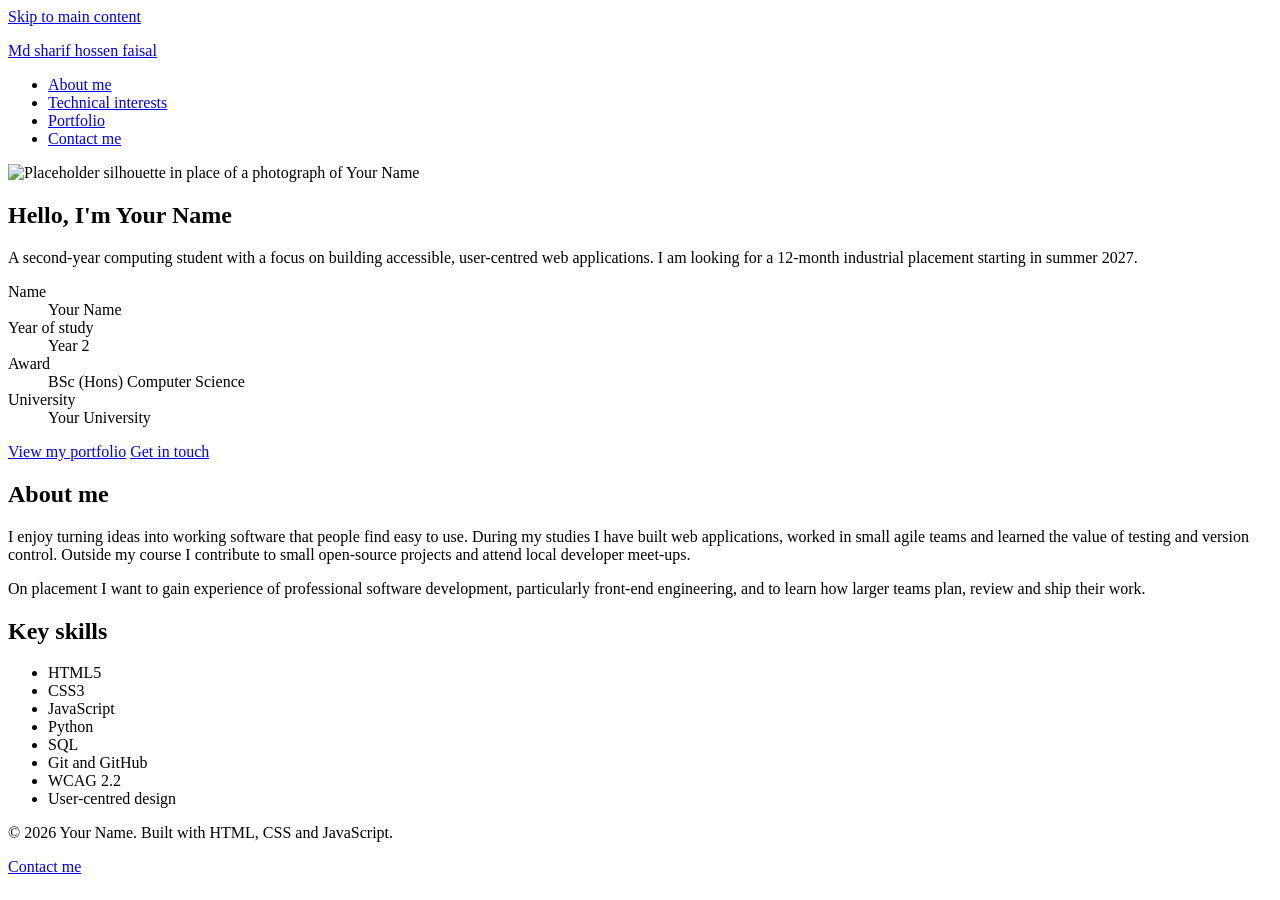
==== index.html @ 38b4d178 "Add files via upload" ====
<!DOCTYPE html>
<html lang="en-GB" class="no-js">
<head>
  <meta charset="UTF-8">
  <meta name="viewport" content="width=device-width, initial-scale=1">
  <title>About me | nd Sharif Hossen Faisal</title>
  <meta name="description" content="Md sharif hossen faisal, a Year 2 BSc (Hons) Computer Science student seeking a placement.">
  <link rel="stylesheet" href="css/style.css">
</head>
<body>
  <a class="skip-link" href="#main">Skip to main content</a>

  <header class="site-header">
    <div class="container">
      <p class="site-title"><a href="index.html">Md sharif hossen faisal</a></p>
      <nav class="site-nav" aria-label="Main">
        <ul>
          <li><a href="index.html" aria-current="page">About me</a></li>
          <li><a href="interests.html">Technical interests</a></li>
          <li><a href="portfolio.html">Portfolio</a></li>
          <li><a href="contact.html">Contact me</a></li>
        </ul>
      </nav>
    </div>
  </header>

  <main id="main" tabindex="-1">
    <div class="container">
      <section class="profile" aria-labelledby="page-title">
        <img src="images/profile-placeholder.svg" width="400" height="400"
             alt="Placeholder silhouette in place of a photograph of Your Name">

        <div>
          <h1 id="page-title">Hello, I'm Your Name</h1>
          <p class="lead">A second-year computing student with a focus on building accessible,
            user-centred web applications. I am looking for a 12-month industrial placement
            starting in summer 2027.</p>

          <dl class="facts">
            <dt>Name</dt>
            <dd>Your Name</dd>
            <dt>Year of study</dt>
            <dd>Year 2</dd>
            <dt>Award</dt>
            <dd>BSc (Hons) Computer Science</dd>
            <dt>University</dt>
            <dd>Your University</dd>
          </dl>

          <div class="button-row">
            <a class="button button-primary" href="portfolio.html">View my portfolio</a>
            <a class="button button-secondary" href="contact.html">Get in touch</a>
          </div>
        </div>
      </section>

      <section aria-labelledby="about-heading">
        <h2 id="about-heading">About me</h2>
        <p>I enjoy turning ideas into working software that people find easy to use. During my
          studies I have built web applications, worked in small agile teams and learned the
          value of testing and version control. Outside my course I contribute to small
          open-source projects and attend local developer meet-ups.</p>
        <p>On placement I want to gain experience of professional software development,
          particularly front-end engineering, and to learn how larger teams plan, review and
          ship their work.</p>
      </section>

      <section aria-labelledby="skills-heading">
        <h2 id="skills-heading">Key skills</h2>
        <ul class="skills">
          <li>HTML5</li>
          <li>CSS3</li>
          <li>JavaScript</li>
          <li>Python</li>
          <li>SQL</li>
          <li>Git and GitHub</li>
          <li>WCAG 2.2</li>
          <li>User-centred design</li>
        </ul>
      </section>
    </div>
  </main>

  <footer class="site-footer">
    <div class="container">
      <p>&copy; <span data-year>2026</span> Your Name. Built with HTML, CSS and JavaScript.</p>
      <p><a href="contact.html">Contact me</a></p>
    </div>
  </footer>

  <script src="js/main.js"></script>
</body>
</html>
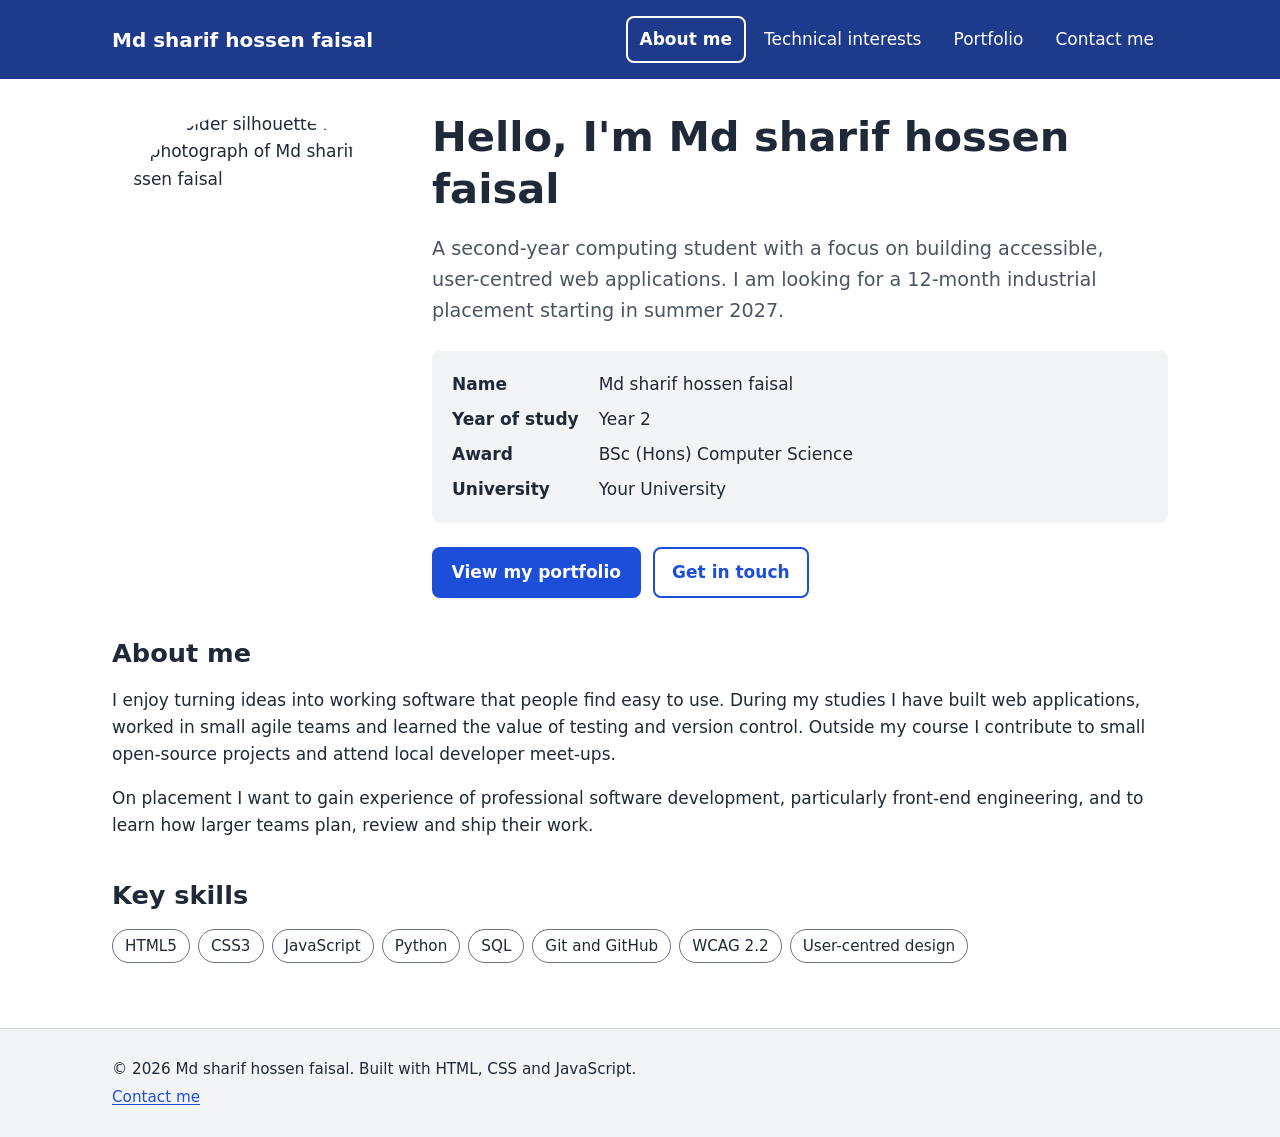
==== commit f9142801: "Add files via upload" ====
--- a/index.html
+++ b/index.html
@@ -3,7 +3,7 @@
 <head>
   <meta charset="UTF-8">
   <meta name="viewport" content="width=device-width, initial-scale=1">
-  <title>About me | nd Sharif Hossen Faisal</title>
+  <title>About me | Md sharif hossen faisal</title>
   <meta name="description" content="Md sharif hossen faisal, a Year 2 BSc (Hons) Computer Science student seeking a placement.">
   <link rel="stylesheet" href="css/style.css">
 </head>
@@ -28,17 +28,17 @@
     <div class="container">
       <section class="profile" aria-labelledby="page-title">
         <img src="images/profile-placeholder.svg" width="400" height="400"
-             alt="Placeholder silhouette in place of a photograph of Your Name">
+             alt="Placeholder silhouette in place of a photograph of Md sharif hossen faisal">
 
         <div>
-          <h1 id="page-title">Hello, I'm Your Name</h1>
+          <h1 id="page-title">Hello, I'm Md sharif hossen faisal</h1>
           <p class="lead">A second-year computing student with a focus on building accessible,
             user-centred web applications. I am looking for a 12-month industrial placement
             starting in summer 2027.</p>
 
           <dl class="facts">
             <dt>Name</dt>
-            <dd>Your Name</dd>
+            <dd>Md sharif hossen faisal</dd>
             <dt>Year of study</dt>
             <dd>Year 2</dd>
             <dt>Award</dt>
@@ -83,7 +83,7 @@
 
   <footer class="site-footer">
     <div class="container">
-      <p>&copy; <span data-year>2026</span> Your Name. Built with HTML, CSS and JavaScript.</p>
+      <p>&copy; <span data-year>2026</span> Md sharif hossen faisal. Built with HTML, CSS and JavaScript.</p>
       <p><a href="contact.html">Contact me</a></p>
     </div>
   </footer>
--- a/css/style.css
+++ b/css/style.css
@@ -0,0 +1,670 @@
+/* ==========================================================
+   Profile site styles
+   Colour pairs chosen to meet WCAG 2.2 AA contrast (4.5:1 text, 3:1 UI)
+   ========================================================== */
+
+:root {
+  --color-bg: #ffffff;
+  --color-surface: #f3f4f6;
+  --color-text: #1f2937;        /* 14.7:1 on white */
+  --color-muted: #4b5563;       /* 7.6:1 on white */
+  --color-primary: #1d4ed8;     /* 6.7:1 on white */
+  --color-primary-dark: #1e3a8a;
+  --color-on-primary: #ffffff;
+  --color-border: #6b7280;      /* 4.8:1 on white, meets 3:1 for UI */
+  --color-error: #b91c1c;       /* 6.5:1 on white */
+  --color-error-bg: #fef2f2;
+  --color-success: #166534;     /* 7.1:1 on white */
+  --color-success-bg: #f0fdf4;
+  --color-focus: #f59e0b;
+
+  --radius: 8px;
+  --max-width: 68rem;
+  --font: system-ui, -apple-system, "Segoe UI", Roboto, Arial, sans-serif;
+}
+
+*,
+*::before,
+*::after {
+  box-sizing: border-box;
+}
+
+html {
+  scroll-behavior: smooth;
+}
+
+@media (prefers-reduced-motion: reduce) {
+  html {
+    scroll-behavior: auto;
+  }
+  *,
+  *::before,
+  *::after {
+    transition: none !important;
+    animation: none !important;
+  }
+}
+
+body {
+  margin: 0;
+  font-family: var(--font);
+  font-size: 1.0625rem;
+  line-height: 1.6;
+  color: var(--color-text);
+  background: var(--color-bg);
+}
+
+img {
+  max-width: 100%;
+  height: auto;
+  display: block;
+}
+
+a {
+  color: var(--color-primary);
+  text-underline-offset: 0.15em;
+}
+
+a:hover {
+  color: var(--color-primary-dark);
+}
+
+/* Visible focus indicator for keyboard users (WCAG 2.4.7 / 2.4.11) */
+:focus-visible {
+  outline: 3px solid var(--color-focus);
+  outline-offset: 3px;
+  box-shadow: 0 0 0 6px var(--color-text);
+  border-radius: 2px;
+}
+
+.container {
+  width: 100%;
+  max-width: var(--max-width);
+  margin: 0 auto;
+  padding: 0 1rem;
+}
+
+/* ---------- Skip link (WCAG 2.4.1) ---------- */
+.skip-link {
+  position: absolute;
+  left: 1rem;
+  top: -100px;
+  z-index: 100;
+  padding: 0.75rem 1rem;
+  background: var(--color-text);
+  color: #ffffff;
+  font-weight: 600;
+  border-radius: var(--radius);
+}
+
+.skip-link:focus {
+  top: 1rem;
+  color: #ffffff;
+}
+
+/* ---------- Header and navigation ---------- */
+.site-header {
+  background: var(--color-primary-dark);
+  color: #ffffff;
+}
+
+.site-header .container {
+  display: flex;
+  flex-wrap: wrap;
+  align-items: center;
+  justify-content: space-between;
+  gap: 0.75rem;
+  padding-top: 1rem;
+  padding-bottom: 1rem;
+}
+
+.site-title {
+  margin: 0;
+  font-size: 1.25rem;
+  font-weight: 700;
+}
+
+.site-title a {
+  color: #ffffff;
+  text-decoration: none;
+}
+
+.site-nav ul {
+  list-style: none;
+  margin: 0;
+  padding: 0;
+  display: flex;
+  flex-wrap: wrap;
+  gap: 0.25rem;
+}
+
+.site-nav a {
+  display: inline-block;
+  padding: 0.5rem 0.75rem;
+  min-height: 44px;
+  color: #ffffff;
+  text-decoration: none;
+  border-radius: var(--radius);
+  border: 2px solid transparent;
+}
+
+.site-nav a:hover {
+  background: rgba(255, 255, 255, 0.15);
+  color: #ffffff;
+}
+
+/* Current page: indicated by more than colour alone (WCAG 1.4.1) */
+.site-nav a[aria-current="page"] {
+  border-color: #ffffff;
+  font-weight: 700;
+}
+
+/* ---------- Breadcrumb ---------- */
+.breadcrumb ol {
+  list-style: none;
+  display: flex;
+  flex-wrap: wrap;
+  gap: 0.5rem;
+  margin: 1.5rem 0 0;
+  padding: 0;
+  font-size: 0.95rem;
+}
+
+.breadcrumb li + li::before {
+  content: "/";
+  margin-right: 0.5rem;
+  color: var(--color-muted);
+}
+
+.breadcrumb [aria-current="page"] {
+  color: var(--color-muted);
+}
+
+/* ---------- Main content ---------- */
+main {
+  padding: 2rem 0 3rem;
+}
+
+h1,
+h2,
+h3 {
+  line-height: 1.25;
+  color: var(--color-text);
+}
+
+h1 {
+  font-size: clamp(1.9rem, 4vw, 2.6rem);
+  margin: 0 0 1rem;
+}
+
+h2 {
+  font-size: 1.6rem;
+  margin: 2.5rem 0 1rem;
+}
+
+h3 {
+  font-size: 1.25rem;
+  margin: 0 0 0.5rem;
+}
+
+.lead {
+  font-size: 1.2rem;
+  color: var(--color-muted);
+  max-width: 45rem;
+}
+
+.placeholder-note {
+  border-left: 4px solid var(--color-primary);
+  background: var(--color-surface);
+  padding: 0.75rem 1rem;
+  border-radius: 0 var(--radius) var(--radius) 0;
+}
+
+/* ---------- About page ---------- */
+.profile {
+  display: grid;
+  gap: 2rem;
+  align-items: start;
+}
+
+@media (min-width: 48rem) {
+  .profile {
+    grid-template-columns: 18rem 1fr;
+  }
+}
+
+.profile img {
+  border-radius: 50%;
+  width: 100%;
+  max-width: 18rem;
+  aspect-ratio: 1 / 1;
+  object-fit: cover;
+}
+
+.facts {
+  display: grid;
+  grid-template-columns: max-content 1fr;
+  gap: 0.5rem 1.25rem;
+  margin: 1.5rem 0;
+  padding: 1.25rem;
+  background: var(--color-surface);
+  border-radius: var(--radius);
+}
+
+.facts dt {
+  font-weight: 700;
+}
+
+.facts dd {
+  margin: 0;
+}
+
+.skills {
+  list-style: none;
+  padding: 0;
+  display: flex;
+  flex-wrap: wrap;
+  gap: 0.5rem;
+}
+
+.skills li {
+  padding: 0.25rem 0.75rem;
+  border: 1px solid var(--color-border);
+  border-radius: 999px;
+  font-size: 0.95rem;
+}
+
+/* ---------- Buttons ---------- */
+.button,
+button {
+  display: inline-flex;
+  align-items: center;
+  justify-content: center;
+  gap: 0.4rem;
+  min-height: 44px;
+  padding: 0.6rem 1.1rem;
+  font: inherit;
+  font-weight: 600;
+  border-radius: var(--radius);
+  border: 2px solid var(--color-primary);
+  cursor: pointer;
+  text-decoration: none;
+}
+
+.button-primary {
+  background: var(--color-primary);
+  color: var(--color-on-primary);
+}
+
+.button-primary:hover {
+  background: var(--color-primary-dark);
+  border-color: var(--color-primary-dark);
+  color: var(--color-on-primary);
+}
+
+.button-secondary {
+  background: #ffffff;
+  color: var(--color-primary);
+}
+
+.button-secondary:hover {
+  background: var(--color-surface);
+  color: var(--color-primary-dark);
+}
+
+.button-row {
+  display: flex;
+  flex-wrap: wrap;
+  gap: 0.75rem;
+  margin-top: 1.5rem;
+}
+
+/* ---------- Interest articles ---------- */
+.interest {
+  display: grid;
+  gap: 1.5rem;
+  padding: 1.5rem 0;
+  border-bottom: 1px solid #d1d5db;
+}
+
+.interest:last-of-type {
+  border-bottom: 0;
+}
+
+@media (min-width: 48rem) {
+  .interest {
+    grid-template-columns: 16rem 1fr;
+    align-items: start;
+  }
+}
+
+.interest img {
+  border-radius: var(--radius);
+}
+
+.interest h2 {
+  margin-top: 0;
+}
+
+/* ---------- Portfolio cards ---------- */
+.card-grid {
+  list-style: none;
+  padding: 0;
+  margin: 0;
+  display: grid;
+  gap: 1.5rem;
+  grid-template-columns: repeat(auto-fill, minmax(17rem, 1fr));
+}
+
+.card {
+  display: flex;
+  flex-direction: column;
+  height: 100%;
+  border: 1px solid #d1d5db;
+  border-radius: var(--radius);
+  overflow: hidden;
+  background: #ffffff;
+}
+
+.card-body {
+  display: flex;
+  flex-direction: column;
+  flex: 1;
+  padding: 1.25rem;
+}
+
+.card-body p {
+  margin: 0 0 1rem;
+}
+
+.card h2 {
+  font-size: 1.25rem;
+  margin: 0 0 0.5rem;
+}
+
+.card .tags {
+  font-size: 0.9rem;
+  color: var(--color-muted);
+}
+
+.card-actions {
+  margin-top: auto;
+  display: flex;
+  flex-wrap: wrap;
+  gap: 0.5rem;
+}
+
+/* Quick-view buttons only make sense when JavaScript is running */
+.no-js .js-only {
+  display: none;
+}
+
+/* ---------- Modal dialog ---------- */
+dialog {
+  width: min(40rem, calc(100% - 2rem));
+  max-height: calc(100% - 2rem);
+  padding: 0;
+  border: 0;
+  border-radius: var(--radius);
+  color: var(--color-text);
+  box-shadow: 0 20px 50px rgba(0, 0, 0, 0.35);
+}
+
+dialog::backdrop {
+  background: rgba(17, 24, 39, 0.7);
+}
+
+.dialog-inner {
+  padding: 1.5rem;
+}
+
+.dialog-header {
+  display: flex;
+  justify-content: space-between;
+  align-items: flex-start;
+  gap: 1rem;
+}
+
+.dialog-header h2 {
+  margin: 0;
+}
+
+.dialog-close {
+  flex-shrink: 0;
+  min-width: 44px;
+  padding: 0.4rem 0.8rem;
+  background: #ffffff;
+  color: var(--color-text);
+  border-color: var(--color-border);
+}
+
+.dialog-close:hover {
+  background: var(--color-surface);
+}
+
+/* ---------- Project details ---------- */
+.project-hero img {
+  border-radius: var(--radius);
+  margin: 1.5rem 0;
+}
+
+.project-meta {
+  display: grid;
+  grid-template-columns: repeat(auto-fit, minmax(12rem, 1fr));
+  gap: 1rem;
+  margin: 1.5rem 0;
+  padding: 1.25rem;
+  background: var(--color-surface);
+  border-radius: var(--radius);
+}
+
+.project-meta dt {
+  font-weight: 700;
+}
+
+.project-meta dd {
+  margin: 0;
+}
+
+.project-pager {
+  display: flex;
+  flex-wrap: wrap;
+  justify-content: space-between;
+  gap: 1rem;
+  margin-top: 3rem;
+  padding-top: 1.5rem;
+  border-top: 1px solid #d1d5db;
+}
+
+/* ---------- Contact form ---------- */
+.contact-layout {
+  display: grid;
+  gap: 2.5rem;
+}
+
+@media (min-width: 56rem) {
+  .contact-layout {
+    grid-template-columns: 2fr 1fr;
+  }
+}
+
+.form-group {
+  margin-bottom: 1.25rem;
+}
+
+label,
+legend {
+  display: block;
+  font-weight: 600;
+  margin-bottom: 0.35rem;
+}
+
+.hint {
+  display: block;
+  color: var(--color-muted);
+  font-size: 0.95rem;
+  margin-bottom: 0.35rem;
+}
+
+.required-marker {
+  color: var(--color-error);
+}
+
+input[type="text"],
+input[type="email"],
+input[type="tel"],
+select,
+textarea {
+  width: 100%;
+  min-height: 44px;
+  padding: 0.6rem 0.75rem;
+  font: inherit;
+  color: var(--color-text);
+  background: #ffffff;
+  border: 2px solid var(--color-border);
+  border-radius: var(--radius);
+}
+
+textarea {
+  min-height: 9rem;
+  resize: vertical;
+}
+
+fieldset {
+  border: 0;
+  padding: 0;
+  margin: 0 0 1.25rem;
+}
+
+.radio-option,
+.checkbox-option {
+  display: flex;
+  align-items: center;
+  gap: 0.6rem;
+  margin: 0.35rem 0;
+}
+
+.radio-option label,
+.checkbox-option label {
+  font-weight: 400;
+  margin: 0;
+}
+
+.radio-option input,
+.checkbox-option input {
+  width: 1.25rem;
+  height: 1.25rem;
+  accent-color: var(--color-primary);
+}
+
+[aria-invalid="true"] {
+  border-color: var(--color-error);
+  border-width: 3px;
+}
+
+.error-message {
+  display: block;
+  color: var(--color-error);
+  font-weight: 600;
+  margin-bottom: 0.35rem;
+}
+
+.error-message::before {
+  content: "\26A0\FE0E  ";  /* warning sign so errors are not colour-only */
+}
+
+.error-message:empty {
+  display: none;
+}
+
+.error-summary {
+  border: 3px solid var(--color-error);
+  background: var(--color-error-bg);
+  padding: 1rem 1.25rem;
+  border-radius: var(--radius);
+  margin-bottom: 1.5rem;
+}
+
+.error-summary h2 {
+  font-size: 1.2rem;
+  margin: 0 0 0.5rem;
+  color: var(--color-error);
+}
+
+.error-summary ul {
+  margin: 0;
+  padding-left: 1.25rem;
+}
+
+.error-summary a {
+  color: var(--color-error);
+  font-weight: 600;
+}
+
+.success-message {
+  border: 3px solid var(--color-success);
+  background: var(--color-success-bg);
+  color: var(--color-success);
+  padding: 1rem 1.25rem;
+  border-radius: var(--radius);
+  margin-bottom: 1.5rem;
+}
+
+.success-message h2 {
+  font-size: 1.2rem;
+  margin: 0 0 0.5rem;
+  color: var(--color-success);
+}
+
+.success-message p {
+  margin: 0;
+  color: var(--color-text);
+}
+
+[hidden] {
+  display: none !important;
+}
+
+.char-count {
+  display: block;
+  font-size: 0.9rem;
+  color: var(--color-muted);
+  margin-top: 0.25rem;
+}
+
+.contact-aside {
+  padding: 1.25rem;
+  background: var(--color-surface);
+  border-radius: var(--radius);
+  align-self: start;
+}
+
+.contact-aside h2 {
+  margin-top: 0;
+  font-size: 1.25rem;
+}
+
+/* ---------- Footer ---------- */
+.site-footer {
+  background: var(--color-surface);
+  border-top: 1px solid #d1d5db;
+  padding: 1.5rem 0;
+  font-size: 0.95rem;
+}
+
+.site-footer p {
+  margin: 0.25rem 0;
+}
+
+/* Visually hidden but available to screen readers */
+.visually-hidden {
+  position: absolute !important;
+  width: 1px;
+  height: 1px;
+  padding: 0;
+  margin: -1px;
+  overflow: hidden;
+  clip: rect(0, 0, 0, 0);
+  white-space: nowrap;
+  border: 0;
+}
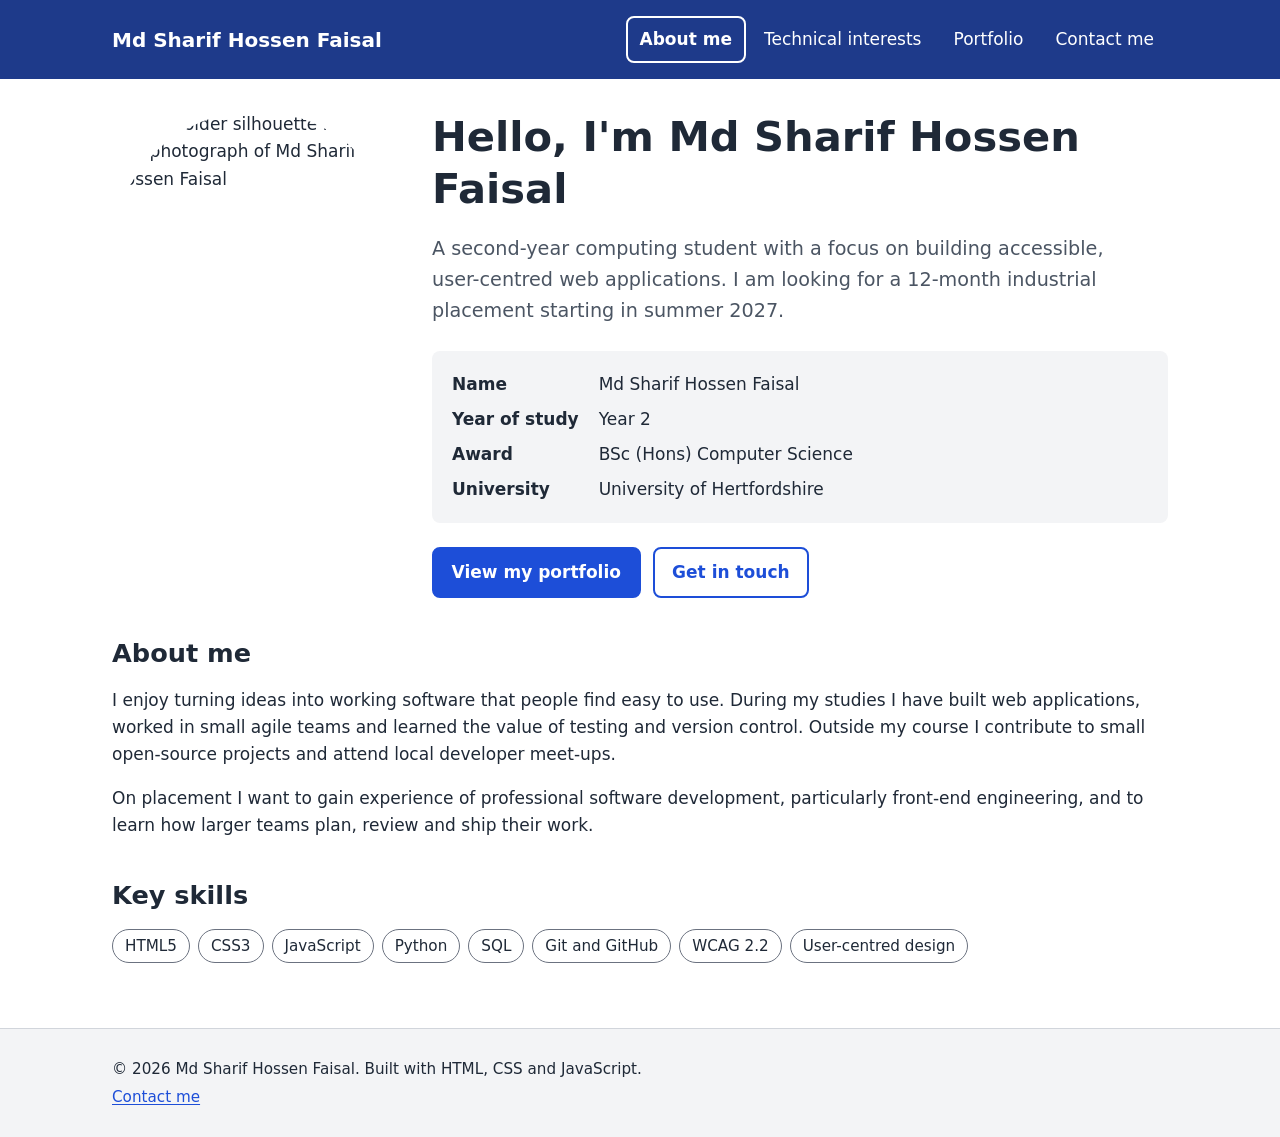
==== commit fbd05f95: "Add files via upload" ====
--- a/index.html
+++ b/index.html
@@ -3,8 +3,8 @@
 <head>
   <meta charset="UTF-8">
   <meta name="viewport" content="width=device-width, initial-scale=1">
-  <title>About me | Md sharif hossen faisal</title>
-  <meta name="description" content="Md sharif hossen faisal, a Year 2 BSc (Hons) Computer Science student seeking a placement.">
+  <title>About me | Md Sharif Hossen Faisal</title>
+  <meta name="description" content="Md Sharif Hossen Faisal, a Year 2 BSc (Hons) Computer Science student seeking a placement.">
   <link rel="stylesheet" href="css/style.css">
 </head>
 <body>
@@ -12,7 +12,7 @@
 
   <header class="site-header">
     <div class="container">
-      <p class="site-title"><a href="index.html">Md sharif hossen faisal</a></p>
+      <p class="site-title"><a href="index.html">Md Sharif Hossen Faisal</a></p>
       <nav class="site-nav" aria-label="Main">
         <ul>
           <li><a href="index.html" aria-current="page">About me</a></li>
@@ -28,23 +28,23 @@
     <div class="container">
       <section class="profile" aria-labelledby="page-title">
         <img src="images/profile-placeholder.svg" width="400" height="400"
-             alt="Placeholder silhouette in place of a photograph of Md sharif hossen faisal">
+             alt="Placeholder silhouette in place of a photograph of Md Sharif Hossen Faisal">
 
         <div>
-          <h1 id="page-title">Hello, I'm Md sharif hossen faisal</h1>
+          <h1 id="page-title">Hello, I'm Md Sharif Hossen Faisal</h1>
           <p class="lead">A second-year computing student with a focus on building accessible,
             user-centred web applications. I am looking for a 12-month industrial placement
             starting in summer 2027.</p>
 
           <dl class="facts">
             <dt>Name</dt>
-            <dd>Md sharif hossen faisal</dd>
+            <dd>Md Sharif Hossen Faisal</dd>
             <dt>Year of study</dt>
             <dd>Year 2</dd>
             <dt>Award</dt>
             <dd>BSc (Hons) Computer Science</dd>
             <dt>University</dt>
-            <dd>Your University</dd>
+            <dd>University of Hertfordshire</dd>
           </dl>
 
           <div class="button-row">
@@ -83,7 +83,7 @@
 
   <footer class="site-footer">
     <div class="container">
-      <p>&copy; <span data-year>2026</span> Md sharif hossen faisal. Built with HTML, CSS and JavaScript.</p>
+      <p>&copy; <span data-year>2026</span> Md Sharif Hossen Faisal. Built with HTML, CSS and JavaScript.</p>
       <p><a href="contact.html">Contact me</a></p>
     </div>
   </footer>
